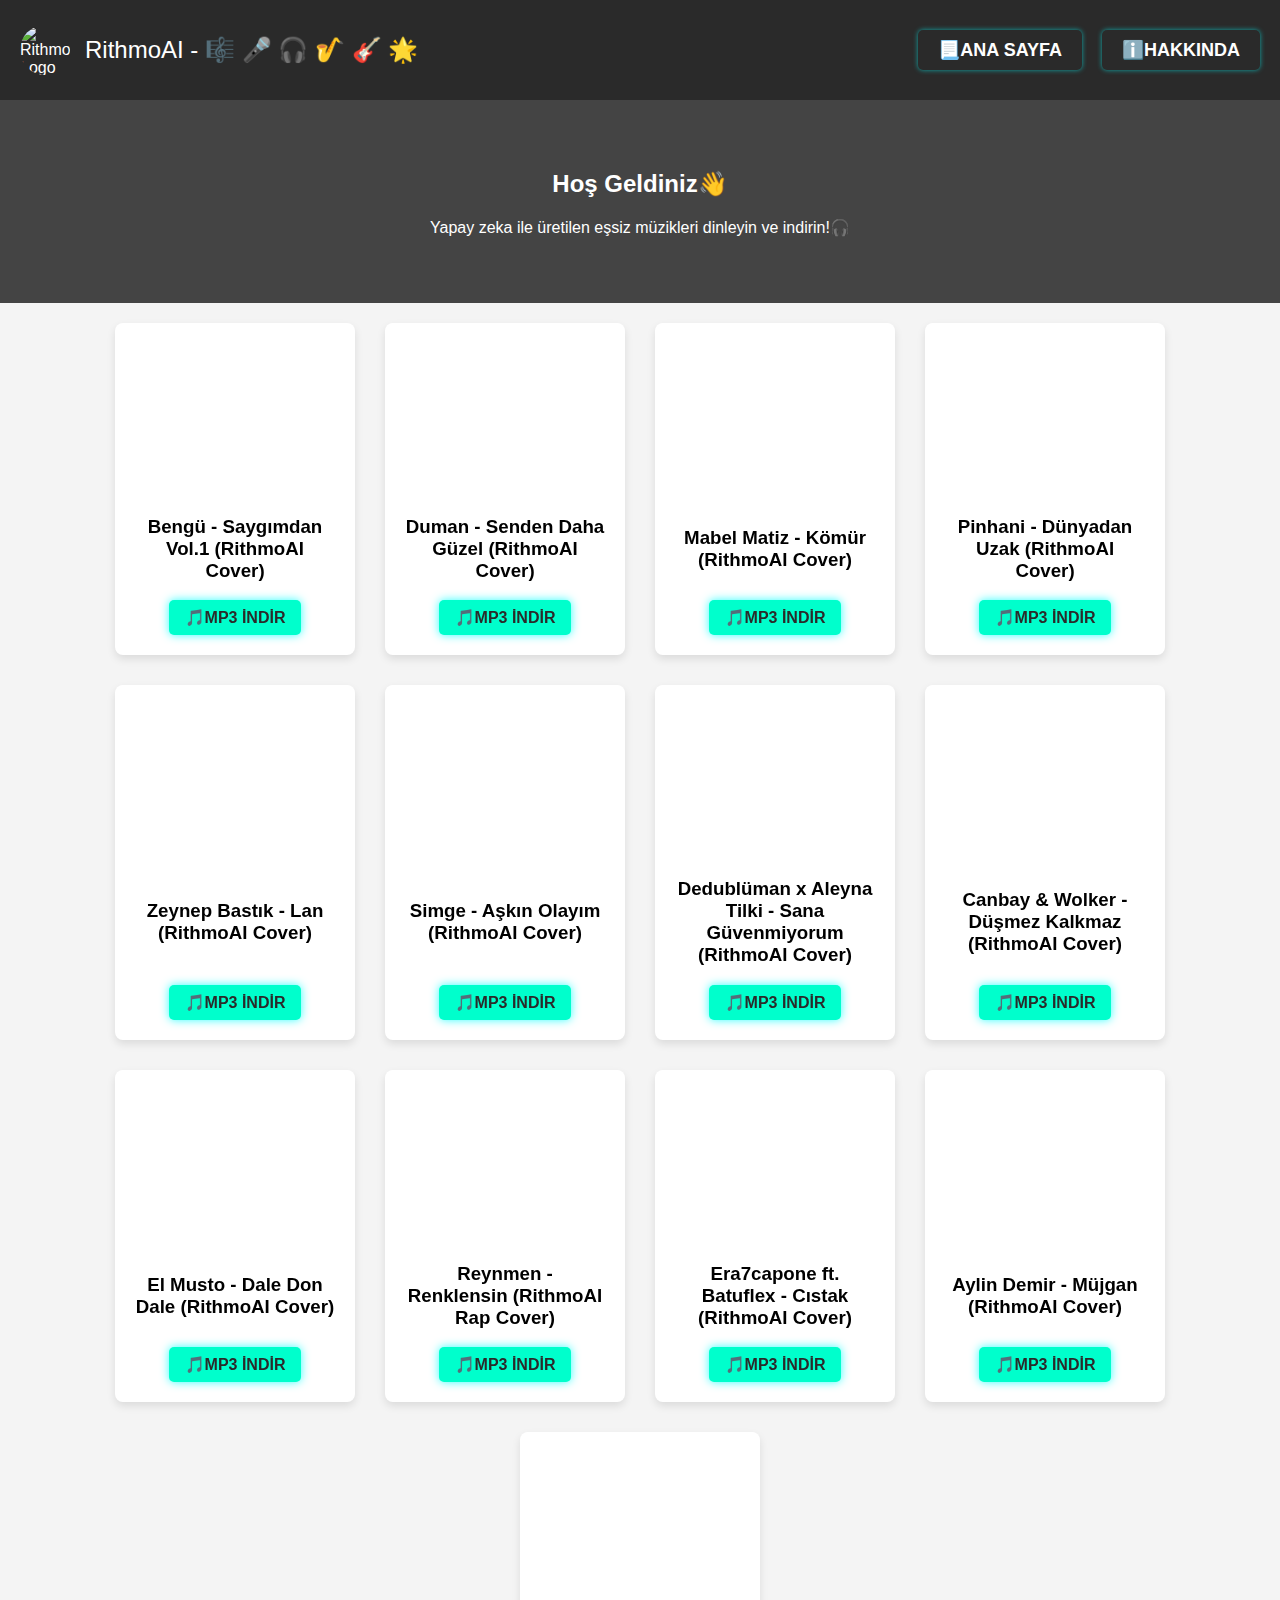
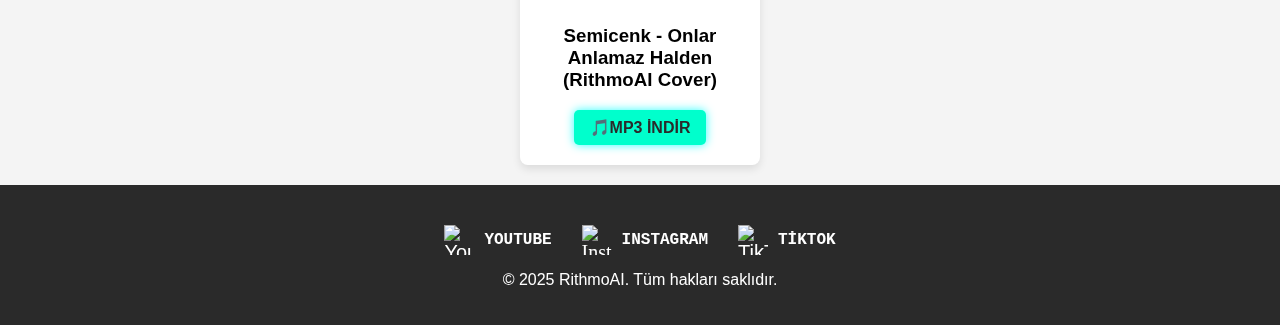
==== index.html @ 56cbdcbc "Update index.html" ====
<!DOCTYPE html>
<html lang="tr">
<head>
    <meta charset="UTF-8">
    <meta name="viewport" content="width=device-width, initial-scale=1.0">
    <title>RithmoAI - Yapay Zeka ile Üretilmiş Müzikler</title>
    <link rel="stylesheet" href="styles.css">
    <script async src="https://pagead2.googlesyndication.com/pagead/js/adsbygoogle.js?client=ca-pub-4388641525569204"
     crossorigin="anonymous"></script>
</head>
<body>
    <header>
        <div class="logo-container">
            <img src="https://yt3.googleusercontent.com/wIGGULD2Df1zzSJkhwtm-l_TedPXzTFep9NfcWVkOr-Q0SiKtWGBFZ_gClyJ0Grn37eV6AUX5zc=s160-c-k-c0x00ffffff-no-rj" alt="RithmoAI Logo">
            <h1>RithmoAI - 🎼 🎤 🎧 🎷 🎸‬ 🌟</h1>
        </div>
        <nav>
            <ul>
                <li><a href="index.html">📃Ana Sayfa</a></li>
                <li><a href="about.html">ℹ️Hakkında</a></li>
            </ul>
        </nav>
    </header>

    <main>
        <section class="hero">
            <h2>Hoş Geldiniz👋</h2>
            <p>Yapay zeka ile üretilen eşsiz müzikleri dinleyin ve indirin!🎧</p>
        </section>

        <section class="music-gallery">
            <!-- Altıncı Satır -->
            <div class="music-item">
                <div class="video">
                    <iframe width="200" height="150" src="https://www.youtube.com/embed/YAuEcsFywz0" frameborder="0" allow="accelerometer; autoplay; clipboard-write; encrypted-media; gyroscope; picture-in-picture" allowfullscreen></iframe>
                </div>
                <div class="info">
                    <h3>Bengü - Saygımdan Vol.1 (RithmoAI Cover)</h3>
                </div>
                <div class="download">
                    <a href="https://rithmoai.github.io/Bengü - Saygımdan (vol.1).mp3" download class="download-btn">🎵Mp3 İndir</a>
                </div>
            </div>

            <div class="music-item">
                <div class="video">
                    <iframe width="200" height="150" src="https://www.youtube.com/embed/qexvf8lVYdA" frameborder="0" allow="accelerometer; autoplay; clipboard-write; encrypted-media; gyroscope; picture-in-picture" allowfullscreen></iframe>
                </div>
                <div class="info">
                    <h3>Duman - Senden Daha Güzel (RithmoAI Cover)</h3>
                </div>
                <div class="download">
                    <a href="https://rithmoai.github.io/Duman - Senden Daha Güzel.mp3" download class="download-btn">🎵Mp3 İndir</a>
                </div>
            </div>

            <div class="music-item">
                <div class="video">
                    <iframe width="200" height="150" src="https://www.youtube.com/embed/t2jk_jxF3M4" frameborder="0" allow="accelerometer; autoplay; clipboard-write; encrypted-media; gyroscope; picture-in-picture" allowfullscreen></iframe>
                </div>
                <div class="info">
                    <h3>Mabel Matiz - Kömür (RithmoAI Cover)</h3>
                </div>
                <div class="download">
                    <a href="https://rithmoai.github.io/Mabel Matiz - Kömür.mp3" download class="download-btn">🎵Mp3 İndir</a>
                </div>
            </div>

            <!-- Beşinci Satır -->
            <div class="music-item">
                <div class="video">
                    <iframe width="200" height="150" src="https://www.youtube.com/embed/FUIbu-IFPX4" frameborder="0" allow="accelerometer; autoplay; clipboard-write; encrypted-media; gyroscope; picture-in-picture" allowfullscreen></iframe>
                </div>
                <div class="info">
                    <h3>Pinhani - Dünyadan Uzak (RithmoAI Cover)</h3>
                </div>
                <div class="download">
                    <a href="https://rithmoai.github.io/Pinhani - Dünyadan Uzak.mp3" download class="download-btn">🎵Mp3 İndir</a>
                </div>
            </div>

            <div class="music-item">
                <div class="video">
                    <iframe width="200" height="150" src="https://www.youtube.com/embed/tyiXrCYcAcQ" frameborder="0" allow="accelerometer; autoplay; clipboard-write; encrypted-media; gyroscope; picture-in-picture" allowfullscreen></iframe>
                </div>
                <div class="info">
                    <h3>Zeynep Bastık - Lan (RithmoAI Cover)</h3>
                </div>
                <div class="download">
                    <a href="https://rithmoai.github.io/Zeynep Bastık - Lan.mp3" download class="download-btn">🎵Mp3 İndir</a>
                </div>
            </div>

            <!-- Dördüncü Satır -->
            <div class="music-item">
                <div class="video">
                    <iframe width="200" height="150" src="https://www.youtube.com/embed/cUnu4wedgzA" frameborder="0" allow="accelerometer; autoplay; clipboard-write; encrypted-media; gyroscope; picture-in-picture" allowfullscreen></iframe>
                </div>
                <div class="info">
                    <h3>Simge - Aşkın Olayım (RithmoAI Cover)</h3>
                </div>
                <div class="download">
                    <a href="https://rithmoai.github.io/Simge - Aşkın Olayım.mp3" download class="download-btn">🎵Mp3 İndir</a>
                </div>
            </div>

            <div class="music-item">
                <div class="video">
                    <iframe width="200" height="150" src="https://www.youtube.com/embed/UedUMIZuYJA" frameborder="0" allow="accelerometer; autoplay; clipboard-write; encrypted-media; gyroscope; picture-in-picture" allowfullscreen></iframe>
                </div>
                <div class="info">
                    <h3>Dedublüman x Aleyna Tilki - Sana Güvenmiyorum (RithmoAI Cover)</h3>
                </div>
                <div class="download">
                    <a href="https://rithmoai.github.io/Dedublüman x Aleyna Tilki - Sana Güvenmiyorum.mp3" download class="download-btn">🎵Mp3 İndir</a>
                </div>
            </div>

            <!-- Üçüncü Satır -->
            <div class="music-item">
                <div class="video">
                    <iframe width="200" height="150" src="https://www.youtube.com/embed/U3zmZ1qIpoE" frameborder="0" allow="accelerometer; autoplay; clipboard-write; encrypted-media; gyroscope; picture-in-picture" allowfullscreen></iframe>
                </div>
                <div class="info">
                    <h3>Canbay & Wolker - Düşmez Kalkmaz (RithmoAI Cover)</h3>
                </div>
                <div class="download">
                    <a href="https://rithmoai.github.io/Canbay & Wolker - Düşmez Kalkmaz.mp3" download class="download-btn">🎵Mp3 İndir</a>
                </div>
            </div>

            <div class="music-item">
                <div class="video">
                    <iframe width="200" height="150" src="https://www.youtube.com/embed/RBxG5pxXbfU" frameborder="0" allow="accelerometer; autoplay; clipboard-write; encrypted-media; gyroscope; picture-in-picture" allowfullscreen></iframe>
                </div>
                <div class="info">
                    <h3>El Musto - Dale Don Dale (RithmoAI Cover)</h3>
                </div>
                <div class="download">
                    <a href="https://rithmoai.github.io/El Musto - Dale Don Dale.mp3" download class="download-btn">🎵Mp3 İndir</a>
                </div>
            </div>

            <!-- İkinci Satır -->
            <div class="music-item">
                <div class="video">
                    <iframe width="200" height="150" src="https://www.youtube.com/embed/5h1CWvCcTNA" frameborder="0" allow="accelerometer; autoplay; clipboard-write; encrypted-media; gyroscope; picture-in-picture" allowfullscreen></iframe>
                </div>
                <div class="info">
                    <h3>Reynmen - Renklensin (RithmoAI Rap Cover)</h3>
                </div>
                <div class="download">
                    <a href="https://rithmoai.github.io/Reynmen - Renklensin.mp3" download class="download-btn">🎵Mp3 İndir</a>
                </div>
            </div>

            <div class="music-item">
                <div class="video">
                    <iframe width="200" height="150" src="https://www.youtube.com/embed/P0K-1fvCXe0" frameborder="0" allow="accelerometer; autoplay; clipboard-write; encrypted-media; gyroscope; picture-in-picture" allowfullscreen></iframe>
                </div>
                <div class="info">
                    <h3>Era7capone ft. Batuflex - Cıstak (RithmoAI Cover)</h3>
                </div>
                <div class="download">
                    <a href="https://rithmoai.github.io/Era7capone ft. Batuflex - Cıstak.mp3" download class="download-btn">🎵Mp3 İndir</a>
                </div>
            </div>

            <!-- İlk Satır -->
            <div class="music-item">
                <div class="video">
                    <iframe width="200" height="150" src="https://www.youtube.com/embed/Lfecg8iWCt4" frameborder="0" allow="accelerometer; autoplay; clipboard-write; encrypted-media; gyroscope; picture-in-picture" allowfullscreen></iframe>
                </div>
                <div class="info">
                    <h3>Aylin Demir - Müjgan (RithmoAI Cover)</h3>
                </div>
                <div class="download">
                    <a href="https://rithmoai.github.io/Aylin Demir - Müjgan.mp3" download class="download-btn">🎵Mp3 İndir</a>
                </div>
            </div>

            <div class="music-item">
                <div class="video">
                    <iframe width="200" height="150" src="https://www.youtube.com/embed/TRnq3fZP3nY" frameborder="0" allow="accelerometer; autoplay; clipboard-write; encrypted-media; gyroscope; picture-in-picture" allowfullscreen></iframe>
                </div>
                <div class="info">
                    <h3>Semicenk - Onlar Anlamaz Halden (RithmoAI Cover)</h3>
                </div>
                <div class="download">
                    <a href="https://rithmoai.github.io/Semicenk - Onlar Anlamaz Halden.mp3" download class="download-btn">🎵Mp3 İndir</a>
                </div>
            </div>
        </section>
    </main>

    <footer>
        <div class="social-links">
            <a href="https://www.youtube.com/@RithmoAI" target="_blank">
                <img src="https://upload.wikimedia.org/wikipedia/commons/4/42/YouTube_icon_%282013-2017%29.png" alt="YouTube">
                <span>YouTube</span>
            </a>
            <a href="https://www.instagram.com/rithmoai" target="_blank">
                <img src="https://upload.wikimedia.org/wikipedia/commons/9/95/Instagram_logo_2022.svg" alt="Instagram">
                <span>Instagram</span>
            </a>
            <a href="https://www.tiktok.com/@rithmoai" target="_blank">
                <img src="https://upload.wikimedia.org/wikipedia/commons/thumb/3/34/Ionicons_logo-tiktok.svg/768px-Ionicons_logo-tiktok.svg.png" alt="TikTok">
                <span>TikTok</span>
            </a>
        </div>
        <p>&copy; 2025 RithmoAI. Tüm hakları saklıdır.</p>
    </footer>
</body>
</html>
---- styles.css ----
/* Genel stil ayarları */
body {
    font-family: Arial, sans-serif;
    margin: 0;
    padding: 0;
    background-color: #f4f4f4;
}

header {
    background-color: #2a2a2a;
    padding: 20px;
    display: flex;
    justify-content: space-between;
    align-items: center;
    color: white;
}

header .logo-container {
    display: flex;
    align-items: center;
}

header .logo-container img {
    width: 50px;
    height: 50px;
    border-radius: 50%;
    margin-right: 15px;
}

header h1 {
    font-size: 24px;
    font-weight: normal;
}

nav ul {
    list-style-type: none;
    display: flex;
    gap: 20px;
}

nav ul li {
    display: inline;
}

nav ul li a {
    color: #fff;
    text-decoration: none;
    font-size: 18px;
    padding: 10px 20px;
    border-radius: 5px;
    transition: all 0.3s ease;
    text-transform: uppercase;
    font-weight: bold;
    box-shadow: 0 0 5px rgba(0, 255, 255, 0.6);
}

nav ul li a:hover {
    background-color: #00ffcc;
    color: #2a2a2a;
    box-shadow: 0 0 20px #00ffcc, 0 0 30px #00ffcc, 0 0 40px #00ffcc;
    transform: translateY(-5px);
}

.hero {
    text-align: center;
    padding: 50px 20px;
    background-color: #444;
    color: white;
}

.music-gallery {
    display: flex;
    flex-wrap: wrap;
    justify-content: center;
    gap: 30px;
    padding: 20px;
}

.music-item {
    background-color: white;
    padding: 20px;
    border-radius: 8px;
    text-align: center;
    width: 200px;
    box-shadow: 0 4px 8px rgba(0, 0, 0, 0.1);
    display: flex;
    flex-direction: column; /* Butonları dikeyde hizalayacak */
    justify-content: space-between; /* Her bir öğe arasında eşit boşluk bırakacak */
}

.music-item img {
    width: 100%;
    border-radius: 8px;
}

.music-item .download-btn {
    display: inline-block;
    margin-top: auto; /* Butonun alt tarafa çekilmesini sağlar */
    padding: 8px 16px; /* Butonun iç padding'ini küçültüyoruz */
    background-color: #00ffcc;
    color: #2a2a2a;
    text-decoration: none;
    font-weight: bold;
    text-transform: uppercase;
    border-radius: 5px;
    box-shadow: 0 0 10px rgba(0, 255, 255, 0.8);
    transition: all 0.3s ease;
    text-align: center;
    width: auto; /* Genişlik sınırlaması koymuyoruz, doğal genişlikte kalacak */
    max-width: 100%; /* Genişlik çok fazla büyümesin diye %100'e ayarlandı */
}

.music-item .download-btn:hover {
    background-color: #2a2a2a;
    color: white;
    box-shadow: 0 0 20px #00ffcc, 0 0 30px #00ffcc;
    transform: translateY(-5px);
}

footer {
    background-color: #2a2a2a;
    color: white;
    padding: 20px;
    text-align: center;
}

footer .social-links {
    display: flex;
    justify-content: center;
    gap: 30px;
    margin-top: 20px;
}

footer .social-links a {
    color: white;
    font-size: 20px;
    text-decoration: none;
    display: flex;
    align-items: center;
    transition: all 0.3s ease;
    font-family: 'Arial', sans-serif; /* Varsayılan font */
}

footer .social-links a:hover {
    transform: translateY(-5px); /* Hafif yükselme */
    color: #00ffcc; /* Renk değişimi */
    text-shadow: 0 0 8px rgba(0, 255, 255, 0.8), 0 0 20px rgba(0, 255, 255, 0.6); /* Gölgeleme efekti */
}

footer .social-links img {
    width: 30px;
    height: 30px;
    margin-right: 10px;
}

footer .social-links span {
    font-weight: bold;
    font-size: 16px;
    text-transform: uppercase;
    font-family: 'Courier New', Courier, monospace; /* Farklı font */
}

/* Farklı fontlar ve efektler */
footer .social-links a:nth-child(1) {
    font-family: 'Verdana', sans-serif; /* YouTube için farklı yazı tipi */
}

footer .social-links a:nth-child(2) {
    font-family: 'Georgia', serif; /* Instagram için farklı yazı tipi */
}

footer .social-links a:nth-child(3) {
    font-family: 'Tahoma', sans-serif; /* TikTok için farklı yazı tipi */
}

/* Hakkında bölüm stil ayarları */
.about {
    background-color: #fff;
    color: #333;
    padding: 50px 20px;
    text-align: center;
    box-shadow: 0 4px 10px rgba(0, 0, 0, 0.1);
    border-radius: 8px;
    margin: 20px auto;
    max-width: 900px;
    line-height: 1.8;
}

.about h2 {
    font-size: 36px;
    font-family: 'Georgia', serif;
    color: #00ffcc;
    text-transform: uppercase;
    text-shadow: 3px 3px 5px rgba(0, 255, 255, 0.6);
    margin-bottom: 20px;
}

.about p {
    font-size: 18px;
    color: #555;
    max-width: 800px;
    margin: 0 auto;
    text-shadow: 1px 1px 3px rgba(0, 0, 0, 0.1);
}

/* Footer */
footer {
    background-color: #2a2a2a;
    color: white;
    padding: 20px;
    text-align: center;
}

footer .social-links {
    display: flex;
    justify-content: center;
    gap: 30px;
    margin-top: 20px;
}

footer .social-links a {
    color: white;
    font-size: 20px;
    text-decoration: none;
    display: flex;
    align-items: center;
    transition: all 0.3s ease;
    font-family: 'Arial', sans-serif;
}

footer .social-links a:hover {
    transform: translateY(-5px);
    color: #00ffcc;
    text-shadow: 0 0 8px rgba(0, 255, 255, 0.8), 0 0 20px rgba(0, 255, 255, 0.6);
}

footer .social-links img {
    width: 30px;
    height: 30px;
    margin-right: 10px;
}

footer .social-links span {
    font-weight: bold;
    font-size: 16px;
    text-transform: uppercase;
    font-family: 'Courier New', Courier, monospace;
}

/* Mobil uyumluluk */
@media screen and (max-width: 768px) {
    .about {
        padding: 30px 15px;
    }

    .about h2 {
        font-size: 28px;
    }

    .about p {
        font-size: 16px;
    }
}
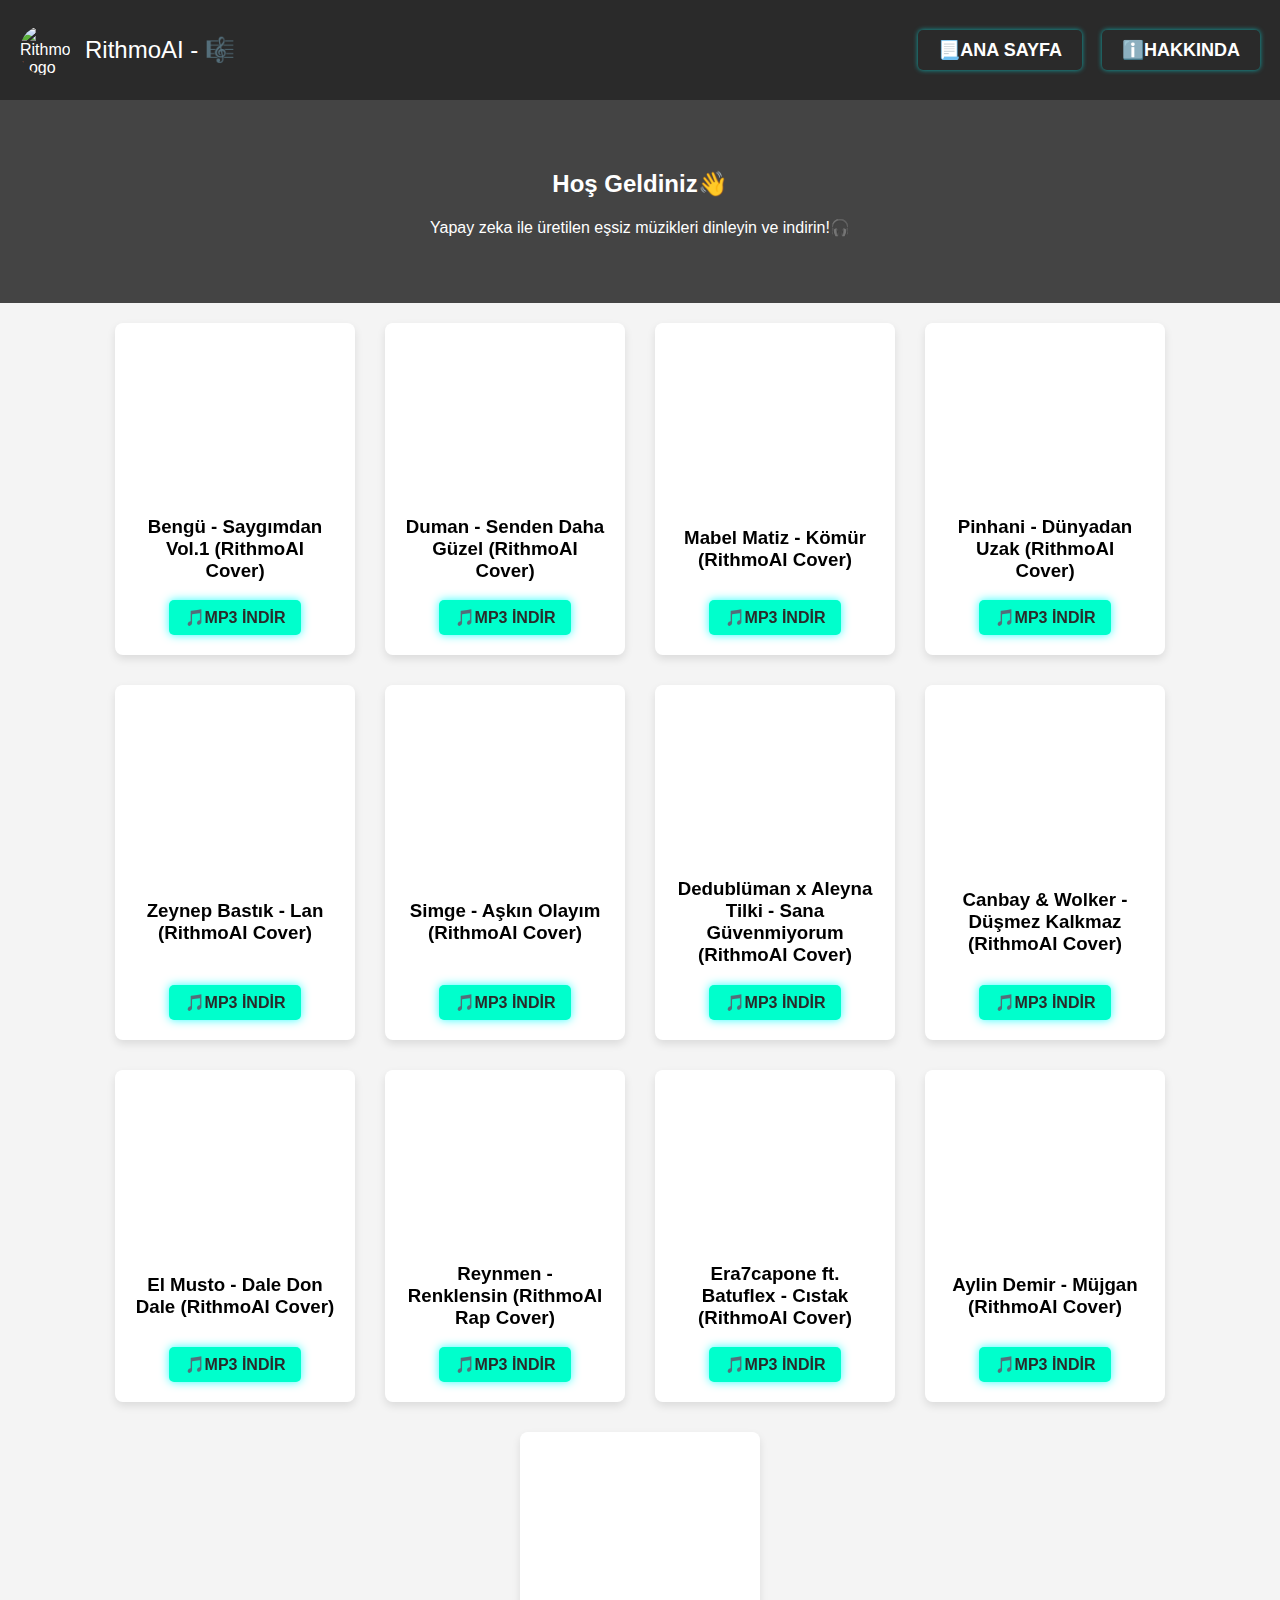
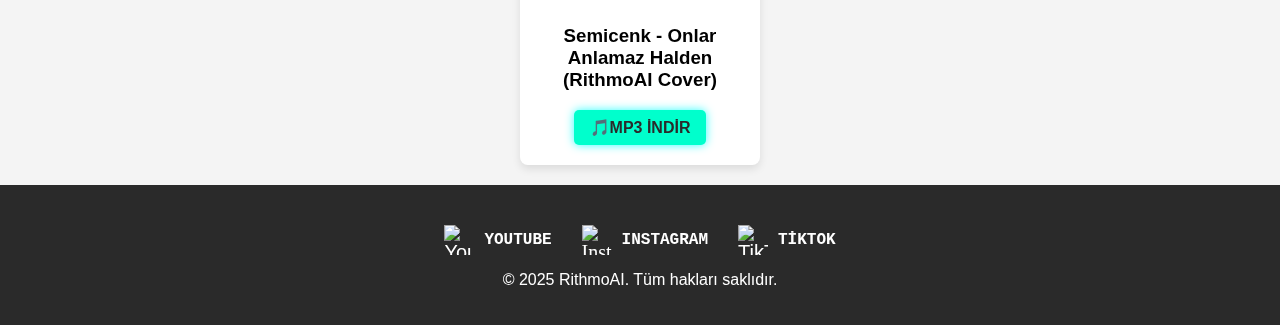
==== commit 46636c2b: "Update index.html" ====
--- a/index.html
+++ b/index.html
@@ -12,7 +12,7 @@
     <header>
         <div class="logo-container">
             <img src="https://yt3.googleusercontent.com/wIGGULD2Df1zzSJkhwtm-l_TedPXzTFep9NfcWVkOr-Q0SiKtWGBFZ_gClyJ0Grn37eV6AUX5zc=s160-c-k-c0x00ffffff-no-rj" alt="RithmoAI Logo">
-            <h1>RithmoAI - 🎼 🎤 🎧 🎷 🎸‬ 🌟</h1>
+            <h1>RithmoAI - 🎼</h1>
         </div>
         <nav>
             <ul>
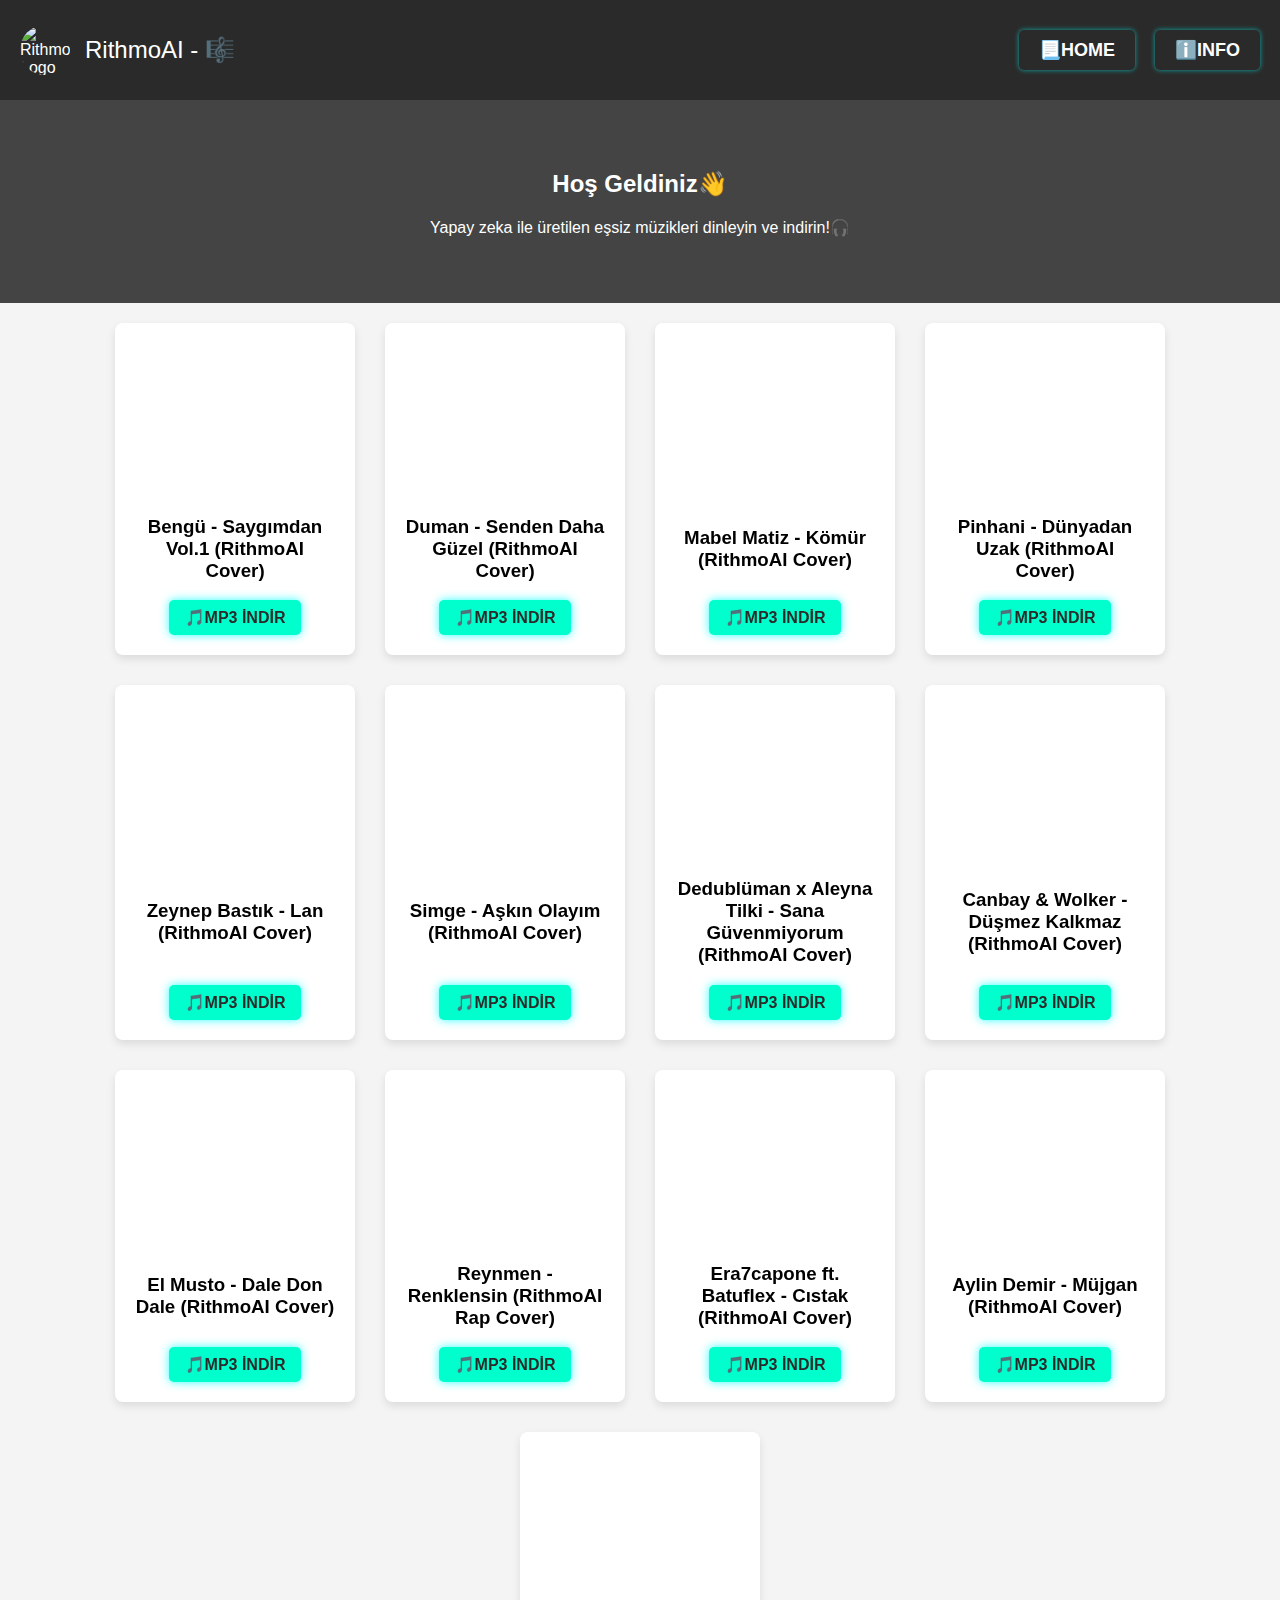
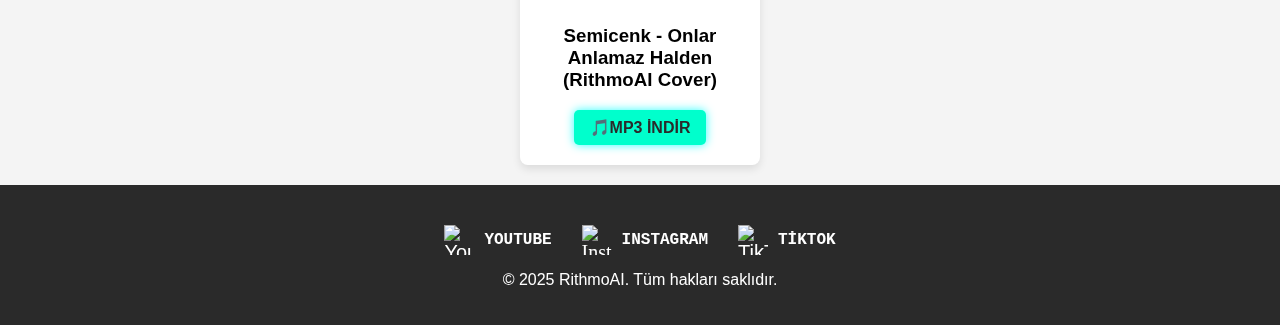
==== commit d53c8aab: "Update index.html" ====
--- a/index.html
+++ b/index.html
@@ -16,8 +16,8 @@
         </div>
         <nav>
             <ul>
-                <li><a href="index.html">📃Ana Sayfa</a></li>
-                <li><a href="about.html">ℹ️Hakkında</a></li>
+                <li><a href="index.html">📃Home</a></li>
+                <li><a href="about.html">ℹ️Info</a></li>
             </ul>
         </nav>
     </header>
